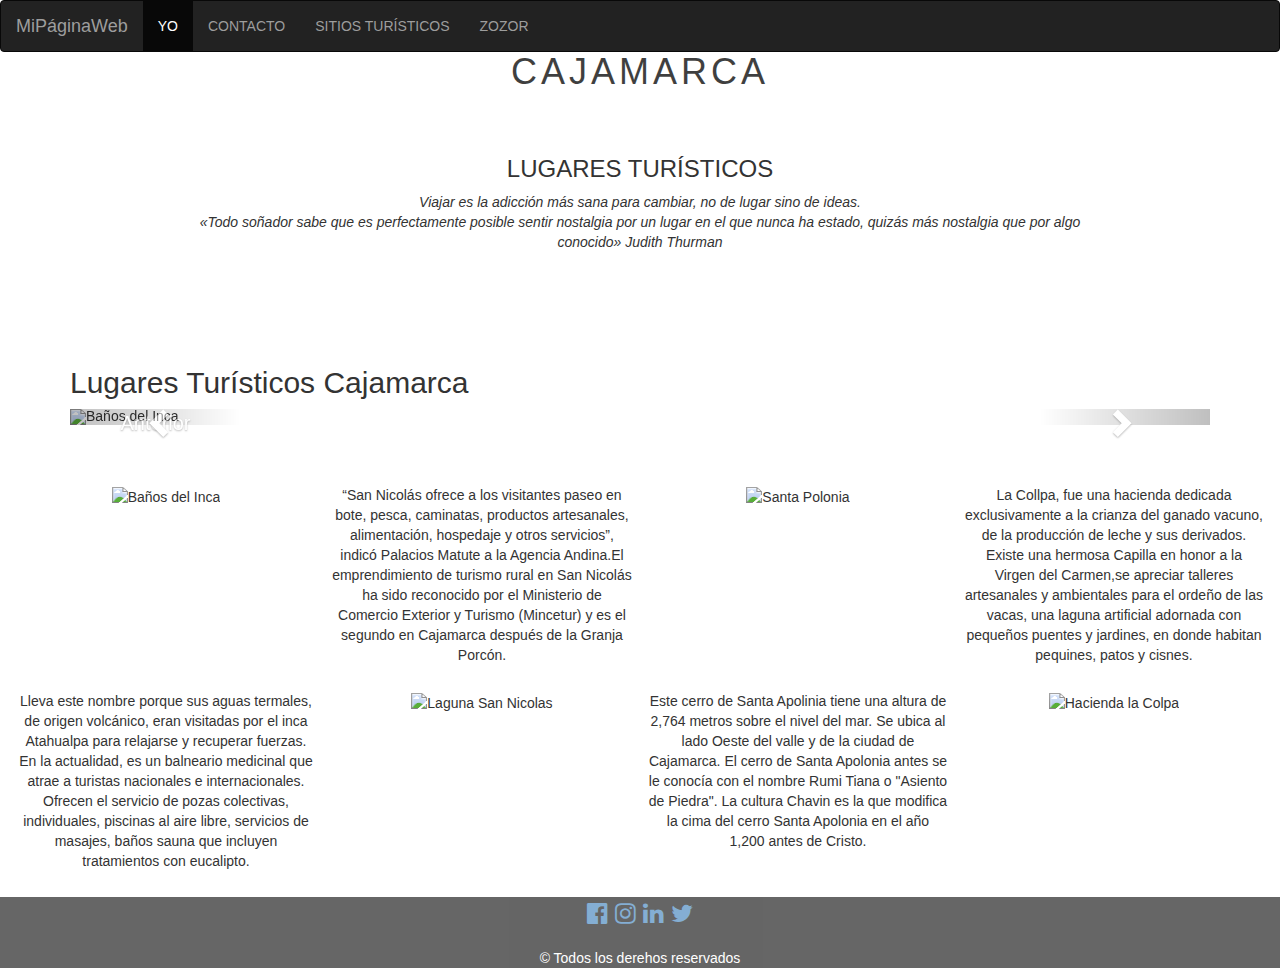
==== lugar.html @ 01e11284 "Create lugar.html" ====
<!DOCTYPE html>
<html lang="en">

<head>
    <meta charset="UTF-8">
    <meta http-equiv="X-UA-Compatible" content="ie=edge">
    <title>Lugar</title>
    <meta name="viewport" content="width=device-width, initial-scale=1">
    <link rel="icono de acceso directo" href="/doris/favicon.ico" type="image / x-icon">
    <link rel="icon" href="/doris/favicon.ico" type="image / x-icon">
    <link rel="stylesheet" href="https://www.w3schools.com/w3css/4/w3.css">
    <link rel="stylesheet" href="https://fonts.googleapis.com/css?family=Lato">
    <link rel="stylesheet" href="https://cdnjs.cloudflare.com/ajax/libs/font-awesome/4.7.0/css/font-awesome.min.css">
    <link rel="stylesheet" href="https://maxcdn.bootstrapcdn.com/bootstrap/3.4.0/css/bootstrap.min.css">
    <script src="https://ajax.googleapis.com/ajax/libs/jquery/3.4.0/jquery.min.js"></script>
    <script src="https://maxcdn.bootstrapcdn.com/bootstrap/3.4.0/js/bootstrap.min.js"></script>
    <link rel="stylesheet" href="icons/style.css">
    <link rel="stylesheet" href="css/index.css">
</head>

<body>
    <!-- Navbar (sit on top) -->
    <nav class="navbar navbar-inverse">
        <div class="container-fluid">
            <div class="navbar-header">
                <a class="navbar-brand" href="#">MiPáginaWeb</a>
            </div>
            <ul class="nav navbar-nav">
                <li class="active"> <a href="index.html">YO</a></li>
                <li><a href="contacto.html">CONTACTO</a></li>
                <li><a href="lugar.html">SITIOS TURÍSTICOS</a></li>
                <li><a href="zozor.html">ZOZOR</a></li>
            </ul>
        </div>
    </nav>
    <div>
        <!-- Second Parallax Image with Portfolio Text -->
        <div class="bgimg-2 w3-display-container w3-opacity-min">
            <div class="w3-display-middle">
                <span class="w3-xxlarge w3-text-black w3-wide ">CAJAMARCA</span>
            </div>
        </div>
        <!-- Container (Portfolio Section) -->
        <div class="w3-content w3-container w3-padding-64 " id="lugar">
            <h3 class="w3-center">LUGARES TURÍSTICOS</h3>
            <p class="w3-center"><em>Viajar es la adicción más sana para cambiar, no de lugar sino de ideas.<br> «Todo soñador sabe que es perfectamente posible sentir nostalgia por un lugar en el que nunca ha estado, quizás más nostalgia que por algo conocido» Judith Thurman</em></p><br>
        </div>
    </div>
    <div>
        <div class="container">
            <h2>Lugares Turísticos Cajamarca</h2>
            <div id="myCarousel" class="carousel slide" data-ride="carousel">
                <!-- Indicators -->
                <ol class="carousel-indicators">
                    <li data-target="#myCarousel" data-slide-to="0" class="active"></li>
                    <li data-target="#myCarousel" data-slide-to="1"></li>
                    <li data-target="#myCarousel" data-slide-to="2"></li>
                    <li data-target="#myCarousel" data-slide-to="3"></li>
                    <li data-target="#myCarousel" data-slide-to="4"></li>
                    <li data-target="#myCarousel" data-slide-to="5"></li>
                    <li data-target="#myCarousel" data-slide-to="6"></li>
                    <li data-target="#myCarousel" data-slide-to="7"></li>
                    <li data-target="#myCarousel" data-slide-to="8"></li>
                </ol>
                <!-- Wrapper for slides -->
                <div class="carousel-inner">
                    <div class="item active">
                        <img src="/imagenes/p1.jpg" alt="Baños del Inca" style="width:100%;">
                        <div class="container">
                            <div class="carousel-caption text-right">
                                <h3>Baños del Inca</h3>
                            </div>
                        </div>
                    </div>
                    <div class="item">
                        <img src="/imagenes/p2.jpg" alt="Cumbemayo" style="width:100%">
                        <div class="container">
                            <div class="carousel-caption text-right">
                                <h3>Cumbemayo</h3>
                            </div>
                        </div>
                    </div>
                    <div class=" item ">
                        <img src="/imagenes/p3.JPG " alt="Santa Apolonia" style="width:100%">
                        <div class="container">
                            <div class="carousel-caption text-right">
                                <h3>Santa Apolonia</h3>
                            </div>
                        </div>
                    </div>
                    <div class=" item ">
                        <img src="/imagenes/p4.JPG " alt="Hacienda La Colpa " style="width:100%">
                        <div class="container">
                            <div class="carousel-caption text-right">
                                <h3>Hacienda la Colpa</h3>
                            </div>
                        </div>
                    </div>
                    <div class=" item ">
                        <img src="/imagenes/p5.JPG " alt="Ventanillas de Otuzco" style="width:100%">
                        <div class="container">
                            <div class="carousel-caption text-right">
                                <h3>Ventanillas de Otuzco</h3>
                            </div>
                        </div>
                    </div>
                    <div class=" item ">
                        <img src="/imagenes/p6.JPG " alt="Laguna San Nicolas" style="width:100%">
                        <div class="container">
                            <div class="carousel-caption text-right">
                                <h3>Laguna San Nicolas</h3>
                            </div>
                        </div>
                    </div>
                    <div class=" item ">
                        <img src="/imagenes/p7.JPG " alt="Iglesia Belén" style="width:100%">
                        <div class="container">
                            <div class="carousel-caption text-right">
                                <h3>Iglesia Belén</h3>
                            </div>
                        </div>
                    </div>
                    <div class=" item ">
                        <img src="/imagenes/p8.JPG " alt="Cuarto de Rescate" style="width:100%">
                        <div class="container">
                            <div class="carousel-caption text-right">
                                <h3>Cuarto de Rescate</h3>
                            </div>
                        </div>
                    </div>

                </div>
                <!-- Left and right controls -->
                <a class="left carousel-control" href="#myCarousel" data-slide="prev">
                    <span class="glyphicon glyphicon-chevron-left"></span>Anterior
                    <span class="sr-only">Previous</span>
                </a>
                <a class="right carousel-control" href="#myCarousel" data-slide="next">
                    <span class="glyphicon glyphicon-chevron-right"></span>
                    <span class="sr-only">Next</span>
                </a>
            </div>
        </div>

    </div>
    <br>
    <br>
    <br>
    <!-- Responsive Grid. Four columns on tablets, laptops and desktops. Will stack on mobile devices/small screens (100% width) -->
    <div class="w3-row-padding w3-center">

        <div class="w3-col m3">
            <img src="/imagenes/p1.jpg" style="width:100%" onclick="onClick(this)" class="w3-hover-opacity" alt="Baños del Inca">
        </div>

        <div class="w3-col m3">
            <p>“San Nicolás ofrece a los visitantes paseo en bote, pesca, caminatas, productos artesanales, alimentación, hospedaje y otros servicios”, indicó Palacios Matute a la Agencia Andina.El emprendimiento de turismo rural en San Nicolás ha sido reconocido
                por el Ministerio de Comercio Exterior y Turismo (Mincetur) y es el segundo en Cajamarca después de la Granja Porcón.</p>

        </div>

        <div class="w3-col m3">
            <img src="/imagenes/p3.JPG" style="width:100%" onclick="onClick(this)" class="w3-hover-opacity" alt="Santa Polonia">
        </div>

        <div class="w3-col m3">
            <p>La Collpa, fue una hacienda dedicada exclusivamente a la crianza del ganado vacuno, de la producción de leche y sus derivados. Existe una hermosa Capilla en honor a la Virgen del Carmen,se apreciar talleres artesanales y ambientales para el
                ordeño de las vacas, una laguna artificial adornada con pequeños puentes y jardines, en donde habitan pequines, patos y cisnes.</p>

        </div>
    </div>

    <div class="w3-row-padding w3-center w3-section">
        <div class="w3-col m3">
            <p>Lleva este nombre porque sus aguas termales, de origen volcánico, eran visitadas por el inca Atahualpa para relajarse y recuperar fuerzas. En la actualidad, es un balneario medicinal que atrae a turistas nacionales e internacionales. Ofrecen
                el servicio de pozas colectivas, individuales, piscinas al aire libre, servicios de masajes, baños sauna que incluyen tratamientos con eucalipto.</p>

        </div>

        <div class=" w3-col m3 ">
            <img src="/imagenes/p6.jpg " style="width:100% " onclick="onClick(this) " class="w3-hover-opacity " alt="Laguna San Nicolas ">
        </div>

        <div class="w3-col m3 ">
            <p>Este cerro de Santa Apolinia tiene una altura de 2,764 metros sobre el nivel del mar. Se ubica al lado Oeste del valle y de la ciudad de Cajamarca. El cerro de Santa Apolonia antes se le conocía con el nombre Rumi Tiana o "Asiento de Piedra".
                La cultura Chavin es la que modifica la cima del cerro Santa Apolonia en el año 1,200 antes de Cristo.</p>
        </div>

        <div class="w3-col m3 ">

            <img src="/imagenes/p4.jpg" style="width:100%" onclick="onClick(this)" class="w3-hover-opacity" alt="Hacienda la Colpa">

        </div>
    </div>
    <!-- Modal for full size images on click-->
    <div id="modal01 " class="w3-modal w3-black " onclick="this.style.display='none' ">
        <span class="w3-button w3-large w3-black w3-display-topright " title="Close Modal Image "><i class="fa fa-remove "></i></span>
        <div class="w3-modal-content w3-animate-zoom w3-center w3-transparent w3-padding-64 ">
            <img id="img01 " class="w3-image ">
            <p id="caption " class="w3-opacity w3-large "></p>
        </div>
    </div>
    </div>

</body>
<footer class="w3-center w3-black w3-padding-40 w3-opacity w3-hover-opacity-off ">
    <div class="w3-xlarge w3-section ">
        <i><a href="https://es-la.facebook.com/" target="_blank" class="fa fa-facebook-official w3-hover-opacity"></a></i>
        <i><a href="https://www.instagram.com/" target="_blank" class="fa fa-instagram w3-hover-opacity"></a></i>
        <i><a href="https://www.linkedin.com/"target="_blank"class="fa fa-linkedin w3-hover-opacity"></a></i>
        <i><a href="https://twitter.com"target="_blank"class="fa fa-twitter w3-hover-opacity"></a></i>
    </div>
    <p>&copy; Todos los derehos reservados</p>
</footer>

</html>
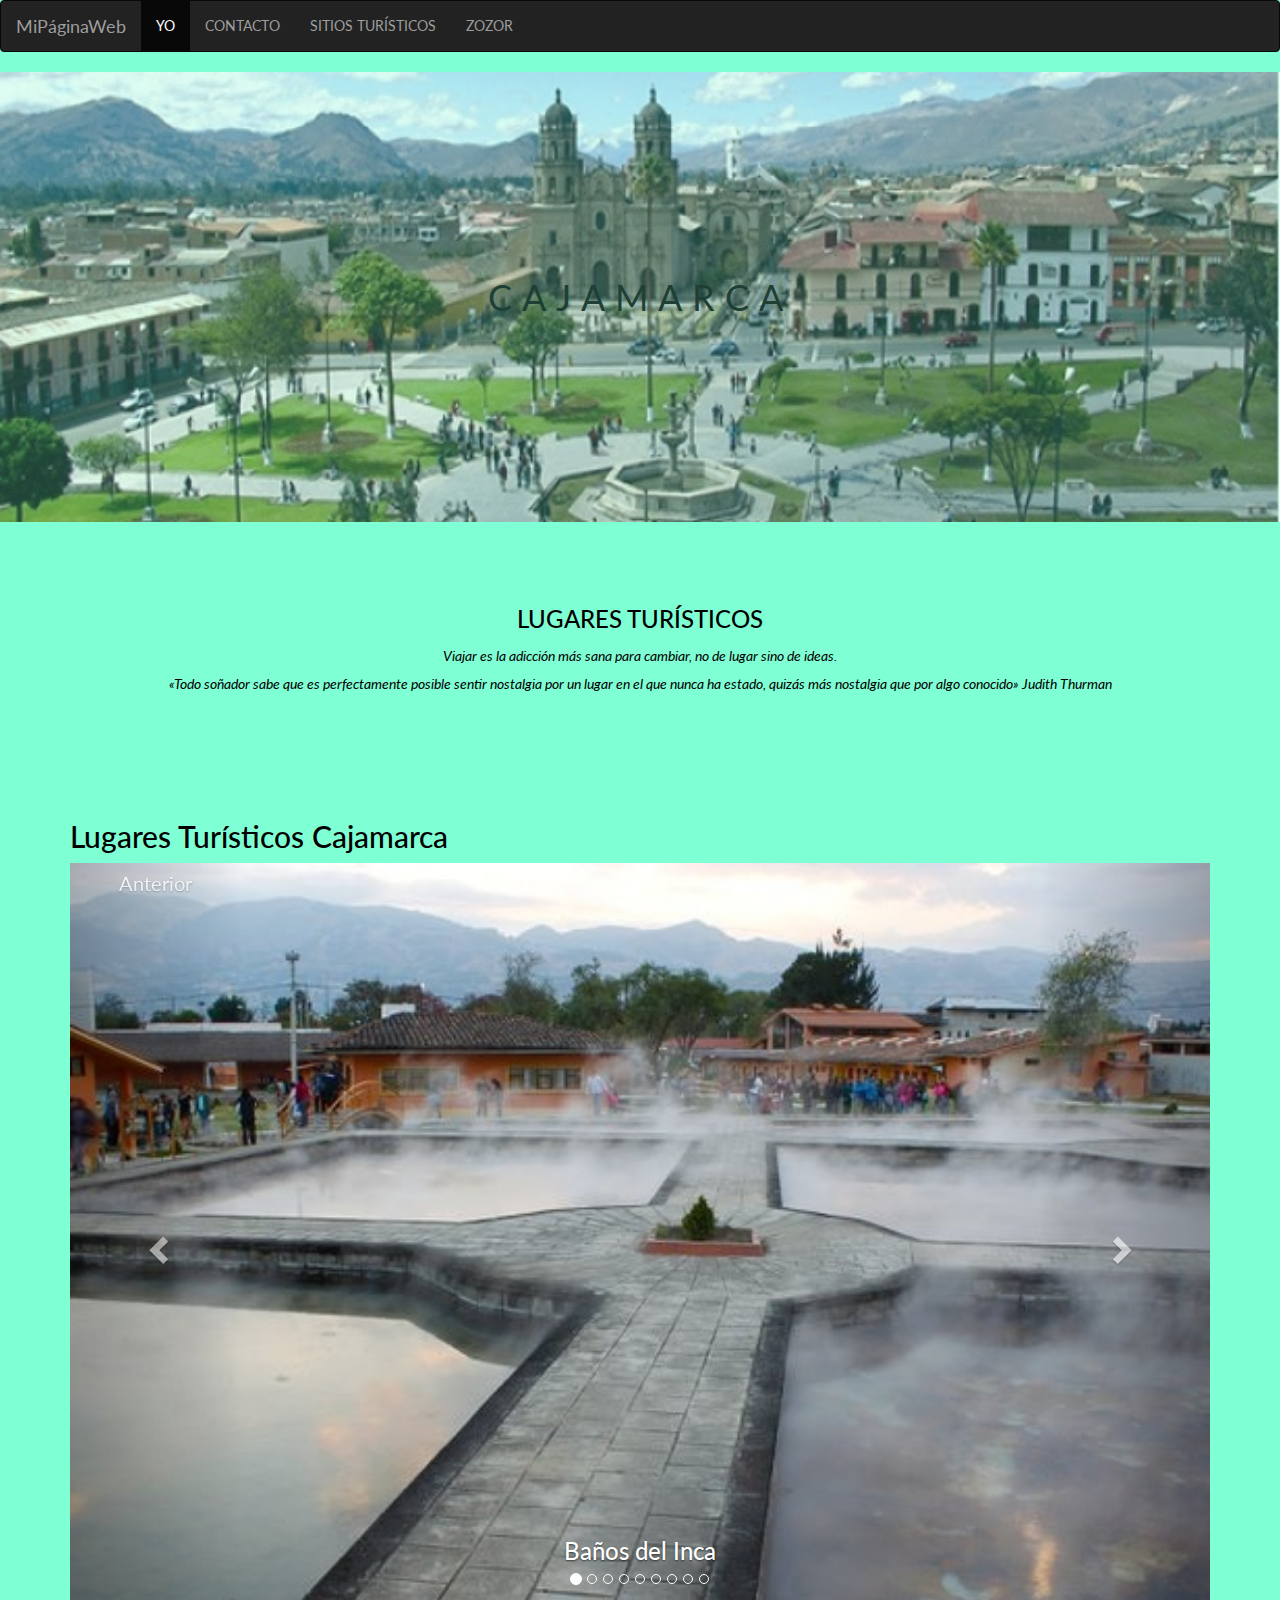
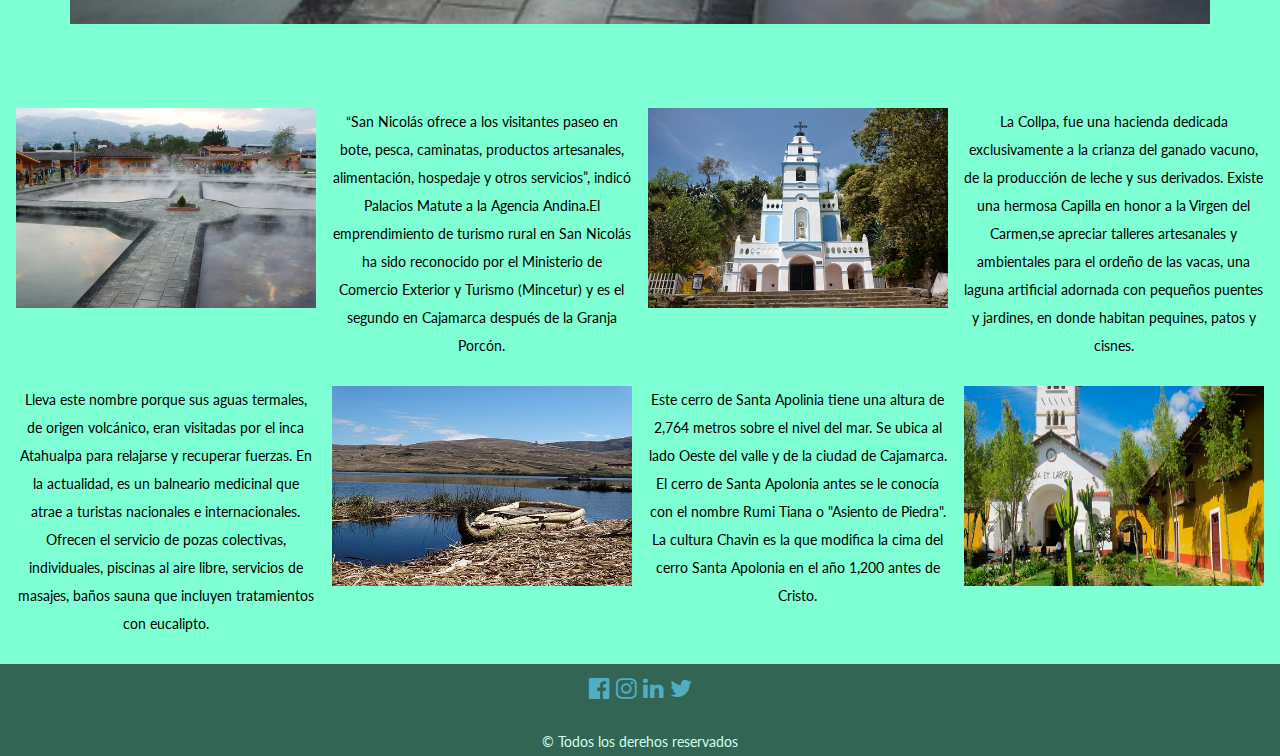
==== commit 29a7a458: "Update lugar.html" ====
--- a/lugar.html
+++ b/lugar.html
@@ -89,7 +89,7 @@
                         </div>
                     </div>
                     <div class=" item ">
-                        <img src="/imagenes/p4.JPG " alt="Hacienda La Colpa " style="width:100%">
+                        <img src="/imagenes/p4.jpg" alt="Hacienda La Colpa " style="width:100%">
                         <div class="container">
                             <div class="carousel-caption text-right">
                                 <h3>Hacienda la Colpa</h3>
@@ -97,7 +97,7 @@
                         </div>
                     </div>
                     <div class=" item ">
-                        <img src="/imagenes/p5.JPG " alt="Ventanillas de Otuzco" style="width:100%">
+                        <img src="/imagenes/p5.jpg" alt="Ventanillas de Otuzco" style="width:100%">
                         <div class="container">
                             <div class="carousel-caption text-right">
                                 <h3>Ventanillas de Otuzco</h3>
@@ -105,7 +105,7 @@
                         </div>
                     </div>
                     <div class=" item ">
-                        <img src="/imagenes/p6.JPG " alt="Laguna San Nicolas" style="width:100%">
+                        <img src="/imagenes/p6.jpg " alt="Laguna San Nicolas" style="width:100%">
                         <div class="container">
                             <div class="carousel-caption text-right">
                                 <h3>Laguna San Nicolas</h3>
@@ -113,7 +113,7 @@
                         </div>
                     </div>
                     <div class=" item ">
-                        <img src="/imagenes/p7.JPG " alt="Iglesia Belén" style="width:100%">
+                        <img src="/imagenes/p7.jpg " alt="Iglesia Belén" style="width:100%">
                         <div class="container">
                             <div class="carousel-caption text-right">
                                 <h3>Iglesia Belén</h3>
@@ -121,7 +121,7 @@
                         </div>
                     </div>
                     <div class=" item ">
-                        <img src="/imagenes/p8.JPG " alt="Cuarto de Rescate" style="width:100%">
+                        <img src="/imagenes/p8.jpg " alt="Cuarto de Rescate" style="width:100%">
                         <div class="container">
                             <div class="carousel-caption text-right">
                                 <h3>Cuarto de Rescate</h3>
--- a/icons/style.css
+++ b/icons/style.css
@@ -0,0 +1,41 @@
+@font-face {
+  font-family: 'icomoon';
+  src:  url('fonts/icomoon.eot?mey57b');
+  src:  url('fonts/icomoon.eot?mey57b#iefix') format('embedded-opentype'),
+    url('fonts/icomoon.ttf?mey57b') format('truetype'),
+    url('fonts/icomoon.woff?mey57b') format('woff'),
+    url('fonts/icomoon.svg?mey57b#icomoon') format('svg');
+  font-weight: normal;
+  font-style: normal;
+}
+
+[class^="icon-"], [class*=" icon-"] {
+  /* use !important to prevent issues with browser extensions that change fonts */
+  font-family: 'icomoon' !important;
+  speak: none;
+  font-style: normal;
+  font-weight: normal;
+  font-variant: normal;
+  text-transform: none;
+  line-height: 1;
+
+  /* Better Font Rendering =========== */
+  -webkit-font-smoothing: antialiased;
+  -moz-osx-font-smoothing: grayscale;
+}
+
+.icon-address-book:before {
+  content: "\e944";
+}
+.icon-fire:before {
+  content: "\e9a9";
+}
+.icon-airplane:before {
+  content: "\e9af";
+}
+.icon-star-full:before {
+  content: "\e9d9";
+}
+.icon-happy2:before {
+  content: "\e9e0";
+}
--- a/css/index.css
+++ b/css/index.css
@@ -0,0 +1,91 @@
+body,
+h1,
+h2,
+h3,
+h4,
+h5,
+h6 {
+    font-family: "Lato", sans-serif;
+}
+
+body,
+html {
+    height: 100%;
+    color: black;
+    line-height: 2;
+    background-color: aquamarine;
+}
+
+.bgimg-1,
+.bgimg-2,
+.bgimg-3 {
+    background-attachment: fixed;
+    background-position: center;
+    background-repeat: no-repeat;
+    background-size: cover;
+}
+
+.bgimg-1 {
+    background-image: url('/imagenes/principal.JPG');
+    min-height: 100%;
+}
+
+.bgimg-2 {
+    background-image: url('/imagenes/cajamarca.jpg');
+    min-height: 100px;
+}
+
+.bgimg-3 {
+    background-image: url("/imagenes/contaco.jpg");
+    min-height: 400px;
+}
+
+.w3-wide {
+    letter-spacing: 10px;
+}
+
+.w3-hover-opacity {
+    cursor: pointer;
+}
+
+@media only screen and (max-device-width: 1600px) {
+    .bgimg-1,
+    .bgimg-2,
+    .bgimg-3 {
+        background-attachment: scroll;
+        min-height: 450px;
+    }
+}
+
+#navegador li {
+    width: 90%;
+    margin: 5px auto;
+    text-decoration-line: none;
+    color: black;
+    list-style: none;
+}
+
+#navegador a {
+    color: black;
+    display: inline-block;
+}
+
+#paginali {
+    width: 90%;
+    margin: 5px auto;
+    text-decoration-line: none;
+    list-style: none;
+}
+
+#pagina a {
+    display: inline-block;
+}
+
+#navbar-nav li {
+    list-style: none;
+    /*borrar el estilo*/
+    display: inline-block;
+    /*poner el fila*/
+    padding: 5px;
+    background: #b90a0a;
+}
